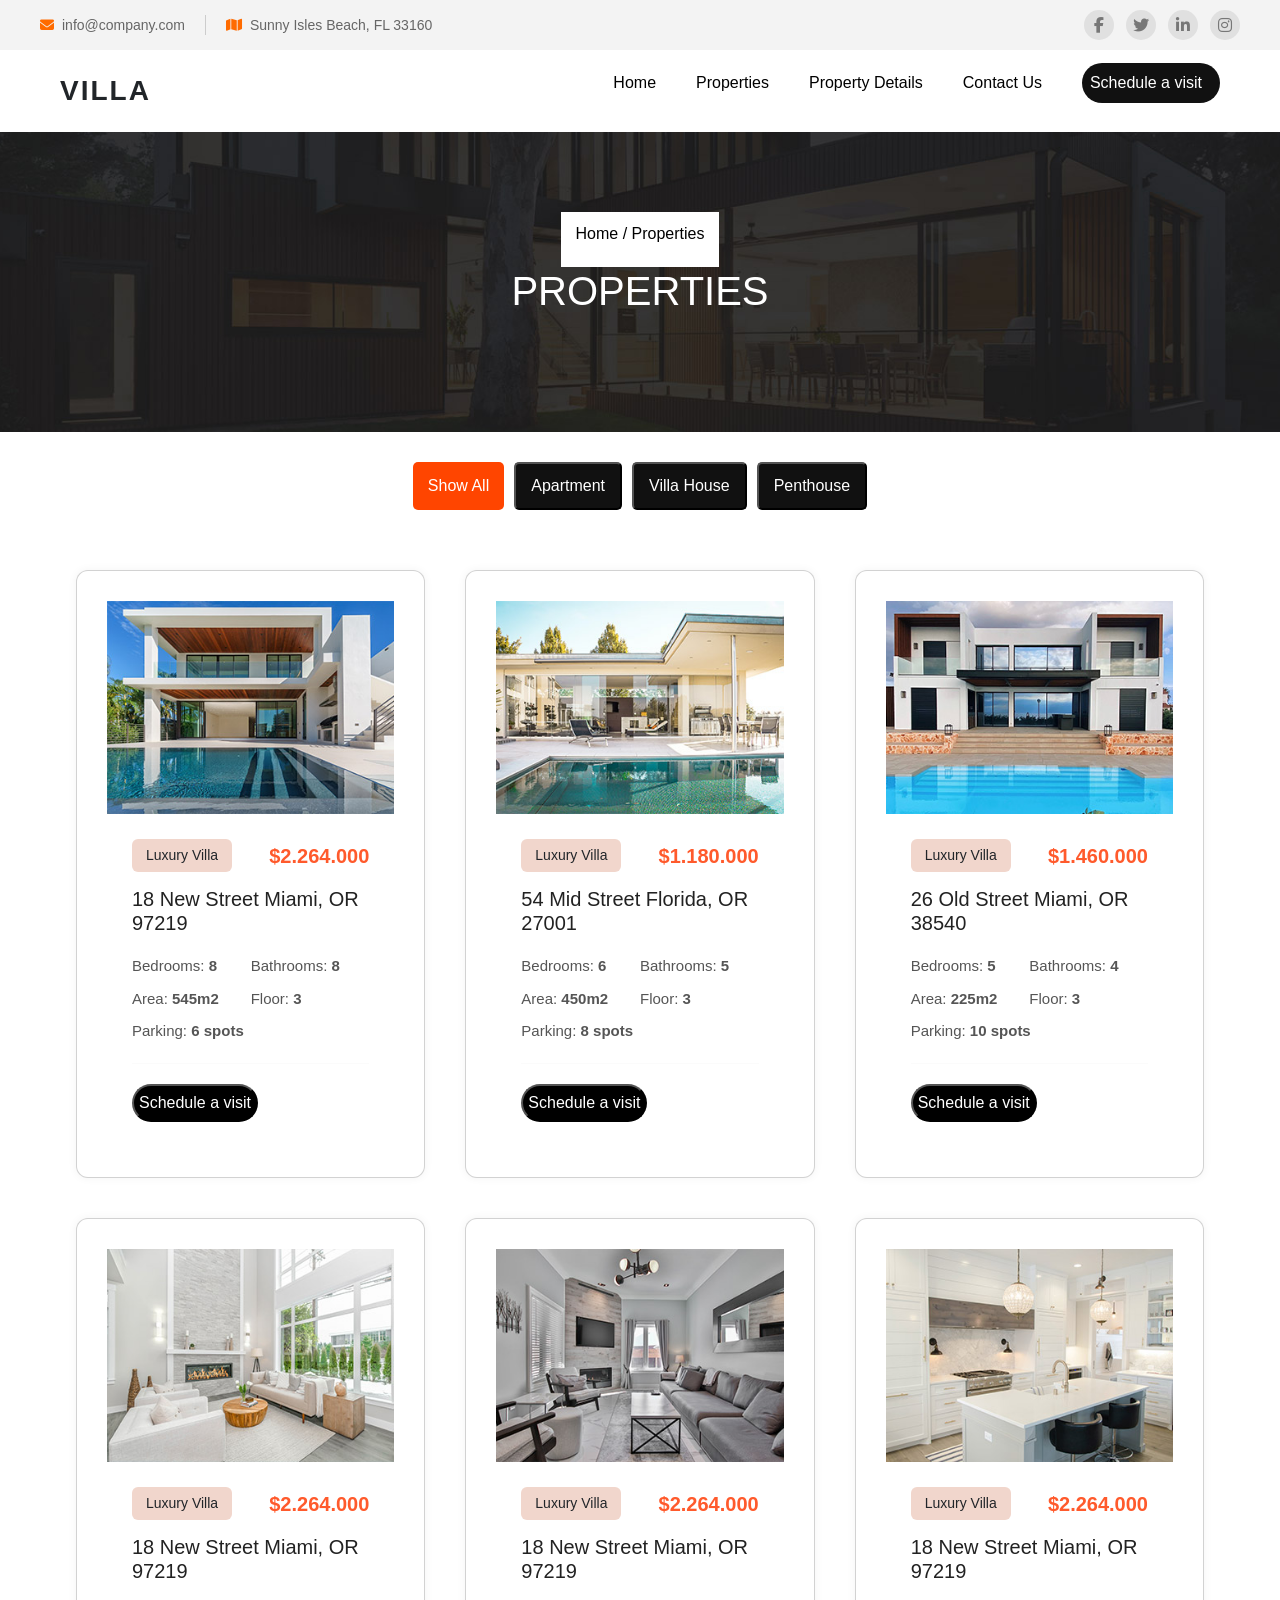
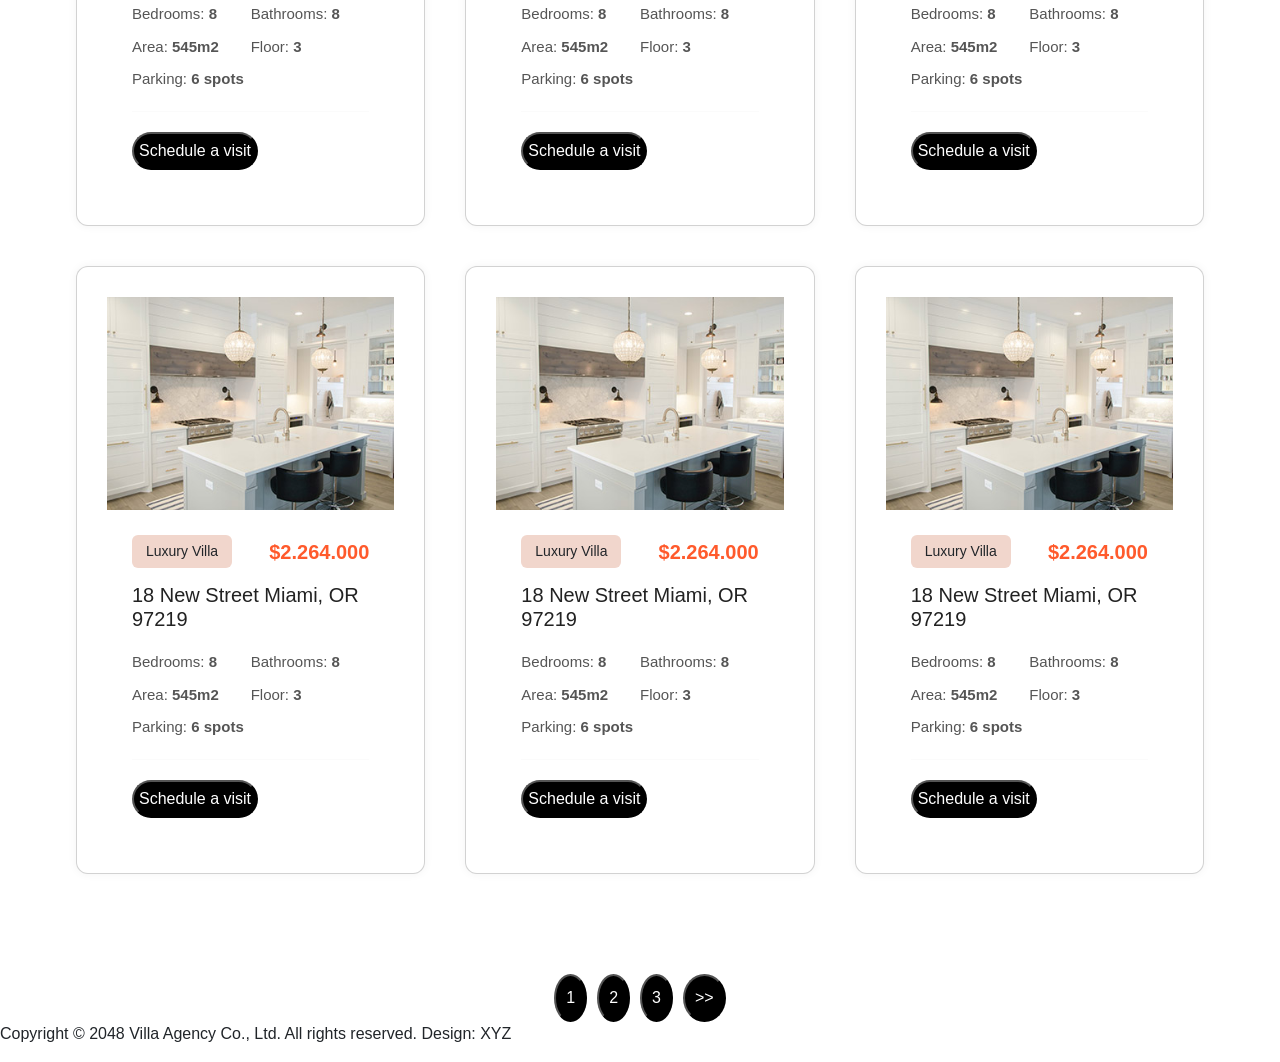
==== VILLA PROJECT/HTML and CSS Code/properties.html @ 14999560 "Add files via upload" ====
<!DOCTYPE html>
<html lang="en">
<head>
    <meta charset="UTF-8">
    <meta name="viewport" content="width=device-width, initial-scale=1.0">
    <title>Properties</title>
    <link
      rel="stylesheet"
      href="https://cdn.jsdelivr.net/npm/bootstrap@5.3.8/dist/css/bootstrap.min.css"
    />
    <link
      rel="stylesheet"
      href="https://cdnjs.cloudflare.com/ajax/libs/font-awesome/6.5.0/css/all.min.css"
    />
    <link rel="stylesheet" href="styles.css">
    
</head>
<body>
    <div class="top-navbar">
      <div class="left-section">
        <div class="contact-item">
          <i class="fas fa-envelope"></i>
          <span>info@company.com</span>
        </div>

        <div class="divider"></div>

        <div class="contact-item">
          <i class="fas fa-map"></i>
          <span>Sunny Isles Beach, FL 33160</span>
        </div>
      </div>

      <div class="right-section">
        <a href="#"><i class="fab fa-facebook-f"></i></a>
        <a href="#"><i class="fab fa-twitter"></i></a>
        <a href="#"><i class="fab fa-linkedin-in"></i></a>
        <a href="#"><i class="fab fa-instagram"></i></a>
      </div>
    </div>
    <div>
    <header class="main-header">
      <div class="logo">VILLA</div>

      <nav class="nav-menu">
        <a href="index.html" class="nav-menu">Home</a>
        <a href="properties.html" class="nav-menu">Properties</a>
        <a href="property-details.html" class="nav-menu">Property Details</a>
        <a href="Contact us.html" class="nav-menu">Contact Us</a>

        <a href="#" class="schedule-btn"> Schedule a visit </a>
      </nav>
    </div>

    <div class="bg-section" style="margin-bottom: 30px;">
        <div class="second-pageheading">
          <p>Home / Properties</p>
        </div>
        <div class="banner-title2">
          <h1>PROPERTIES</h1>
        </div>
    </div>
    <section>
        <div class="proper-buttton" style="display: flex;justify-content: center;gap: 10px;">
            <button class="button-proper">Show All</button>
            <button class="pro-button">Apartment</button>
            <button class="pro-button">Villa House</button>
            <button class="pro-button">Penthouse</button>
        </div>

        <div class="container">
        <!-- Card 1 -->
        <div class="card">
          <div class="image">
            <img src="./Images/property-01.jpg" alt="" />
          </div>

          <div class="card-body">
            <div class="top">
              <span class="tag">Luxury Villa</span>
              <span class="price">$2.264.000</span>
            </div>

            <h3>18 New Street Miami, OR 97219</h3>

            <div class="details">
              <span>Bedrooms: <b>8</b></span>
              <span>Bathrooms: <b>8</b></span>
              <span>Area: <b>545m2</b></span>
              <span>Floor: <b>3</b></span>
              <span>Parking: <b>6 spots</b></span>
            </div>

            <hr />

            <button class="card-bottons rounded-5" style="padding: 5px;background-color: black;color: white;">Schedule a visit</button>
          </div>
        </div>

        <!-- Card 2 -->
        <div class="card">
          <div class="image">
            <img src="./Images/property-02.jpg" alt="" />
          </div>

          <div class="card-body">
            <div class="top">
              <span class="tag">Luxury Villa</span>
              <span class="price">$1.180.000</span>
            </div>

            <h3>54 Mid Street Florida, OR 27001</h3>

            <div class="details">
              <span>Bedrooms: <b>6</b></span>
              <span>Bathrooms: <b>5</b></span>
              <span>Area: <b>450m2</b></span>
              <span>Floor: <b>3</b></span>
              <span>Parking: <b>8 spots</b></span>
            </div>

            <hr />

            <button class="card-bottons rounded-5" style="padding: 5px;background-color: black;color: white;">Schedule a visit</button>
          </div>
        </div>

        <!-- Card 3 -->
        <div class="card">
          <div class="image">
            <img src="./Images/property-03.jpg" alt="" />
          </div>

          <div class="card-body">
            <div class="top">
              <span class="tag">Luxury Villa</span>
              <span class="price">$1.460.000</span>
            </div>

            <h3>26 Old Street Miami, OR 38540</h3>

            <div class="details">
              <span>Bedrooms: <b>5</b></span>
              <span>Bathrooms: <b>4</b></span>
              <span>Area: <b>225m2</b></span>
              <span>Floor: <b>3</b></span>
              <span>Parking: <b>10 spots</b></span>
            </div>

            <hr />

            <button class="card-bottons rounded-5" style="padding: 5px;background-color: black;color: white;">Schedule a visit</button>
          </div>
        </div>
        <!-- Card 4 -->
        <div class="card">
          <div class="image">
            <img src="./Images/property-04.jpg" alt="" />
          </div>

          <div class="card-body">
            <div class="top">
              <span class="tag">Luxury Villa</span>
              <span class="price">$2.264.000</span>
            </div>

            <h3>18 New Street Miami, OR 97219</h3>

            <div class="details">
              <span>Bedrooms: <b>8</b></span>
              <span>Bathrooms: <b>8</b></span>
              <span>Area: <b>545m2</b></span>
              <span>Floor: <b>3</b></span>
              <span>Parking: <b>6 spots</b></span>
            </div>

            <hr />

            <button class="card-bottons rounded-5" style="padding: 5px;background-color: black;color: white;">Schedule a visit</button>
          </div>
        </div>
        <!-- Card 5 -->
        <div class="card">
          <div class="image">
            <img src="./Images/property-05.jpg" alt="" />
          </div>

          <div class="card-body">
            <div class="top">
              <span class="tag">Luxury Villa</span>
              <span class="price">$2.264.000</span>
            </div>

            <h3>18 New Street Miami, OR 97219</h3>

            <div class="details">
              <span>Bedrooms: <b>8</b></span>
              <span>Bathrooms: <b>8</b></span>
              <span>Area: <b>545m2</b></span>
              <span>Floor: <b>3</b></span>
              <span>Parking: <b>6 spots</b></span>
            </div>

            <hr />

           <button class="card-bottons rounded-5" style="padding: 5px;background-color: black;color: white;">Schedule a visit</button>
          </div>
        </div>
        <!-- Card 6 -->
        <div class="card">
          <div class="image">
            <img src="./Images/property-06.jpg" alt="" />
          </div>

          <div class="card-body">
            <div class="top">
              <span class="tag">Luxury Villa</span>
              <span class="price">$2.264.000</span>
            </div>

            <h3>18 New Street Miami, OR 97219</h3>

            <div class="details">
              <span>Bedrooms: <b>8</b></span>
              <span>Bathrooms: <b>8</b></span>
              <span>Area: <b>545m2</b></span>
              <span>Floor: <b>3</b></span>
              <span>Parking: <b>6 spots</b></span>
            </div>

            <hr />

            <button class="card-bottons rounded-5" style="padding: 5px;background-color: black;color: white;">Schedule a visit</button>
          </div>
        </div>
        <!-- Card 7 -->
        <div class="card">
          <div class="image">
            <img src="./Images/property-06.jpg" alt="" />
          </div>

          <div class="card-body">
            <div class="top">
              <span class="tag">Luxury Villa</span>
              <span class="price">$2.264.000</span>
            </div>

            <h3>18 New Street Miami, OR 97219</h3>

            <div class="details">
              <span>Bedrooms: <b>8</b></span>
              <span>Bathrooms: <b>8</b></span>
              <span>Area: <b>545m2</b></span>
              <span>Floor: <b>3</b></span>
              <span>Parking: <b>6 spots</b></span>
            </div>

            <hr />

            <button class="card-bottons rounded-5" style="padding: 5px;background-color: black;color: white;">Schedule a visit</button>
          </div>
        </div>
        <!-- Card 8 -->
        <div class="card">
          <div class="image">
            <img src="./Images/property-06.jpg" alt="" />
          </div>

          <div class="card-body">
            <div class="top">
              <span class="tag">Luxury Villa</span>
              <span class="price">$2.264.000</span>
            </div>

            <h3>18 New Street Miami, OR 97219</h3>

            <div class="details">
              <span>Bedrooms: <b>8</b></span>
              <span>Bathrooms: <b>8</b></span>
              <span>Area: <b>545m2</b></span>
              <span>Floor: <b>3</b></span>
              <span>Parking: <b>6 spots</b></span>
            </div>

            <hr />

            <button class="card-bottons rounded-5" style="padding: 5px;background-color: black;color: white;">Schedule a visit</button>
          </div>
        </div>
        <!-- Card 9 -->
        <div class="card">
          <div class="image">
            <img src="./Images/property-06.jpg" alt="" />
          </div>

          <div class="card-body">
            <div class="top">
              <span class="tag">Luxury Villa</span>
              <span class="price">$2.264.000</span>
            </div>

            <h3>18 New Street Miami, OR 97219</h3>

            <div class="details">
              <span>Bedrooms: <b>8</b></span>
              <span>Bathrooms: <b>8</b></span>
              <span>Area: <b>545m2</b></span>
              <span>Floor: <b>3</b></span>
              <span>Parking: <b>6 spots</b></span>
            </div>

            <hr />

            <button class="card-bottons rounded-5" style="padding: 5px;background-color: black;color: white;">Schedule a visit</button>
          </div>
        </div>
      </div>
    </section>
    <div class="page-number" style="display: flex;justify-content: center;gap: 10px;">
      <button class="pro-buttons">1</button>
      <button class="pro-buttons">2</button>
      <button class="pro-buttons">3</button>
      <button class="pro-buttons">>></button>
    </div>

     <footer class="footer-pro">
      <p>
        Copyright © 2048 Villa Agency Co., Ltd. All rights reserved.
        Design: XYZ
     </p>
    </footer>
     
</body>
</html>
---- VILLA PROJECT/HTML and CSS Code/styles.css ----
* {
  margin: 0;
  padding: 0;
  box-sizing: border-box;
  font-family: Arial, Helvetica, sans-serif;
}

/*nav bar*/

.top-navbar {
  background-color: #f3f3f3;
  padding: 10px 40px;
  display: flex;
  justify-content: space-between;
  align-items: center;
}

/*contact items*/

.left-section {
  display: flex;
  align-items: center;
  gap: 20px;
}

.contact-item {
  display: flex;
  align-items: center;
  gap: 8px;
  color: #666;
  font-size: 14px;
}

.contact-item i {
  color: #ff6b00;
}

.divider {
  width: 1px;
  height: 20px;
  background-color: #ccc;
}

/*socialmedia links*/

.right-section {
  display: flex;
  gap: 12px;
}

.right-section a {
  width: 30px;
  height: 30px;
  background-color: #e0e0e0;
  border-radius: 50%;
  display: flex;
  align-items: center;
  justify-content: center;
  text-decoration: none;
  color: #777;
  transition: 0.3s;
}

.right-section a:hover {
  background-color: #ff6b00;
  color: white;
}

/*header*/

.main-header {
  background: #ffffff;
  padding: 20px 60px;
  display: flex;
  align-items: center;
  justify-content: space-between;
}

/*logo*/

.logo {
  font-size: 28px;
  font-weight: 700;
  letter-spacing: 2px;
}

/*nav bar*/

.nav-menu {
  display: flex;
  gap: 40px;
  justify-content: flex-end;
}

.nav-menu a {
  text-decoration: none;
  font-size: 16px;
  font-weight: 500;
  transition: 0.3s;
}

.nav-menu {
  color: black;
}

.nav-menu a:hover {
  color: #ff6b00;
}

.nav-menu a::after {
  color: #ff6b00;
}

.schedule-btn {
  display:flex;
  align-items: center;
  text-decoration: none;
  background: #111;
  color: #fff;
  padding: 8px 18px 8px 8px;
  border-radius: 30px;
  font-size: 14px;
  gap: 10px;
  transition: 0.3s;
  position: relative;
  top: -8px;
}

.schedule-btn:hover {
  color: #ff6b00;
}

/*banner*/

.custom-caption {
  top: 50%;
  left: 8%;
  transform: translateY(-50%);
  bottom: auto;
  right: auto;
  text-align: left;
}

.location-badge {
  background: white;
  color: black;
  padding: 6px 15px;
  font-size: 14px;
  border-radius: 4px;
  display: inline-block;
  margin-bottom: 20px;
}

.highlight {
  color: #ff6b00;
  font-weight: 600;
}

.banner-title {
  font-size: 60px;
  font-weight: 800;
  color: white;
  line-height: 1.2;
}

/*featured part*/

@media (max-width: 992px) {
  .container {
    flex-direction: column;
  }

  .floating-icon {
    left: 20px;
  }
}
.featured {
  background: #f5f5f5;
  padding: 80px 0;
}

.container {
  width: 90%;
  max-width: 1200px;
  margin: auto;
  display: flex;
  gap: 50px;
  align-items: center;
}

.left {
  position: relative;
  flex: 1;
}

.main-img {
  width: 100%;
  border-radius: 10px;
}

.floating-icon {
  position: absolute;
  bottom: -30px;
  left: -20px;
  width: 90px;
  height: 90px;
  background: #ff6b00;
  border-radius: 50%;
  display: flex;
  align-items: center;
  justify-content: center;
}

.center {
  flex: 1.2;
}

.label {
  color: #ff6b00;
  font-weight: 600;
  font-size: 14px;
  margin-bottom: 10px;
}

.center h2 {
  font-size: 36px;
  font-weight: 800;
  margin-bottom: 30px;
}

.info-box {
  background: #eeeeee;
  padding: 25px;
  border-radius: 10px;
}

.info-title {
  color: #ff6b00;
  font-weight: 600;
  margin-bottom: 15px;
}

.info-text {
  font-size: 14px;
  color: #555;
  line-height: 1.6;
}

.blue {
  color: #007bff;
}

.link {
  font-weight: 500;
  margin: 15px 0;
  cursor: pointer;
}

.right {
  flex: 0.9;
}

.card {
  background: white;
  padding: 30px;
  border-radius: 15px;
  box-shadow: 0 15px 40px rgba(0, 0, 0, 0.05);
}

.item {
  display: flex;
  gap: 15px;
  align-items: center;
  padding: 20px 0;
  border-bottom: 1px solid #eee;
}

.item:last-child {
  border-bottom: none;
}

.item h4 {
  margin-bottom: 5px;
}

.item span {
  color: #777;
  font-size: 14px;
}

/*video on top of background*/

.video-section {
  background-image: url("./Images/video-bg.jpg");
  background-size: cover;
  background-position: center;
  padding: 80px 20px;
  color: white;
  height: 500px;
}

.small-title {
  color: orange;
  font-weight: bold;
  text-align: center;
}

.small-title-2 {
  text-align: center;
}

.video-box {
  position: relative;
  top: 50px;
  width: 1000px;
  height: 500px;
  margin: 40px auto;
}

.video-box img {
  width: 100%;
  border-radius: 10px;
}

.play-button {
  position: absolute;
  top: 50%;
  left: 50%;
  transform: translate(-50%, -50%);
  background: #f35525;
  opacity: 0.5;
  color: white;
  width: 60px;
  height: 60px;
  border-radius: 50%;
  line-height: 60px;
  font-size: 24px;
}

/*stats*/

.stats {
  margin-top: 300px;
  display: flex;
  justify-content: space-around;
}

.stat {
  display: inline-block;
  background: #ffe9e3;
  padding: 20px 40px;
  margin: 40px;
  border-radius: 8px;
  position: relative;
  width: auto;
}

.stat h2 {
  color: #f35525;
  margin: 0;
  font-weight: bold;
}

.dot {
  width: 30px;
  height: 30px;
  background: #f35525;
  border-radius: 50%;
  position: absolute;
  top: -8px;
  right: -8px;
}

/*best deals*/

.section {
  padding: 150px;
}

.top {
  display: flex;
  justify-content: space-between;
  align-items: center;
  margin-bottom: 40px;
}

.small {
  color: #ff5a2c;
  font-weight: bold;
}

.buttons button {
  background: black;
  color: white;
  border: none;
  padding: 12px 20px;
  margin-left: 10px;
  cursor: pointer;
  border-radius: 5px;
}

.buttons button:hover {
  background: #ff5a2c;
}

.content {
  display: flex;
  flex-wrap: wrap;
  justify-content: space-between;
  align-items: flex-start;
}

.info-box {
  background: white;
  padding: 25px;
  border-radius: 10px;
  width: 400px;
  box-shadow: 0 0 10px rgba(0, 0, 0, 0.1);
}

.row {
  display: flex;
  justify-content: space-between;
  padding: 12px 0;
  border-bottom: 1px solid #eee;
}

.row:last-child {
  border: none;
}

.image deal img {
  width: 420px;
  height: 420px;
  background: #ddd;
}

.extra {
  width: 300px;
}

.extra h3 {
  margin-top: 0;
}

.visit {
  background: black;
  color: white;
  border: none;
  padding: 12px 20px;
  border-radius: 20px;
  cursor: pointer;
}

.visit:hover {
  background: #ff5a2c;
}

html {
  scrollbar-width: none;
}

/*properties card*/

.small-heading {
  color: #ff5a2c;
  font-weight: bold;
  position: relative;
  left: 45%;
}

.properties-title p,
h2 {
  text-align: center;
}

.container {
  display: grid;
  grid-template-columns: repeat(3, 1fr);
  gap: 40px;
  margin-top: 60px;
  margin-bottom: 100px;
}

.card {
  background: #fff;
  border-radius: 12px;
  overflow: hidden;
  box-shadow: 0 0 10px rgba(0, 0, 0, 0.05);
}

.image img {
  width: 100%;
  height: auto;
  object-fit: cover;
  display: block;
}

.card-body {
  padding: 25px;
}

.top {
  display: flex;
  justify-content: space-between;
  align-items: center;
  margin-bottom: 15px;
}

.tag {
  background: #f1d6cc;
  padding: 6px 14px;
  border-radius: 6px;
  font-size: 14px;
}

.price {
  color: #ff5a2c;
  font-weight: bold;
  font-size: 20px;
}

.card-body h3 {
  margin-bottom: 20px;
  font-size: 20px;
  color: #222;
}

.details {
  display: grid;
  grid-template-columns: repeat(2, 1fr);
  row-gap: 10px;
  font-size: 15px;
  color: #555;
  margin-bottom: 20px;
}

.details span:nth-child(5) {
  grid-column: span 2;
}

hr {
  border: none;
  border-top: 1px solid #eee;
  margin-bottom: 20px;
}

.card-buttons {
  background: #111;
  color: white;
  border: none;
  padding: 12px 20px;
  border-radius: 50%;
  cursor: pointer;
  display: block;
  margin: auto;
  font-size: 14px;
}

/*contact us*/
.contact-section {
  background-image: url("./Images/contact-bg.jpg");
  background-size: cover;
  background-position: center;
  padding: 80px 20px;
  color: white;
  height: 500px;
}

.map-box{
width: 40%;
height: 360px;
border-radius:10px;
overflow:hidden;
position: relative;
top: 70px;
left: 80px;
}

.map-box iframe{
width:100%;
height:100%;
border:0;
}

.form-box{
width: 600px;
background:white;
padding:35px;
border-radius:12px;
box-shadow:0 10px 30px rgba(0,0,0,0.1);
position: relative;
left: 750px;
top: -290px;
}

.form-box form{
display:flex;
flex-direction:column;
}

.form-box label{
font-size:14px;
margin-bottom:8px;
margin-top:10px;
color:#333;
font-weight:500;
}

.form-box input,
.form-box textarea{
width:100%;
padding:14px 18px;
border:none;
background:#f5f5f5;
border-radius:25px;
font-size:14px;
outline:none;
margin-bottom:10px;
}

.form-box textarea{
height:120px;
border-radius:15px;
resize:none;
}

.form-box button{
margin-top:15px;
padding:12px 22px;
background:#1a1a1a;
color:white;
border:none;
border-radius:25px;
font-size:14px;
font-weight:600;
cursor:pointer;
width:140px;
}

.form-box button:hover{
background:#ff5a3c;
}

.contact-info{
display:flex;
gap:40px;
justify-content:center;
margin-top:40px;
}

.info-card{
display:flex;
align-items:center;
gap:18px;
background:white;
padding:22px 30px;
border-radius:10px;
box-shadow:0 6px 15px rgba(0,0,0,0.08);
width:260px;
}

.icon{
width:40px;
height:40px;
object-fit:contain;
}

.info-text h3{
font-size:16px;
font-weight:600;
margin:0;
color:#222;
}

.info-text p{
font-size:13px;
color:#888;
margin-top:4px;
}

.info-phone-email {
  position: relative;
  top: -500px;
  left: -400px;
}

/*footer*/

.footer{
background:#1f1f1f;
color:#ffffff;
text-align:center;
padding:35px 20px;
font-size:15px;
position: relative;
top: 550px;
}

.footer p{
margin:0;
opacity:0.9;
}

.bg-section{
  background-image: url("./Images/page-heading-bg.jpg");
  background-size: cover;
  background-position: center;
  padding: 80px 20px;
  color: white;
  height: 300px;
  text-align: center;
  
}

.second-pageheading {
  display: inline-block;
  color: black;
  background-color: white;
  padding: 10px 15px;
  padding-bottom: 5px;
  
}

.banner-title2 {
  font-weight: 800;
  font-size: 60px;
  font: 60px Arieal,Helvetica,sans-sarif;
  margin-bottom: 100px;
}

.proper-button {
  display: grid;
  justify-content: center;

}

.button-proper {
  background-color: orangered;
  border-radius: 5px;
  padding: 10px 15px;
  border: none;
  color: white;
}

.pro-button {
  background-color: #111;
  color: white;
  padding: 10px 15px;
  border-radius: 5px;
}

.pro-buttons {
  border-radius: 50%;
  padding: 10px;
  background-color: black;
  color: white;
}

.container-single {
  display: grid;
  grid-template-columns:2fr 1fr;
  justify-content: space-between;
  column-gap: 30px;
  margin-top: 30px;
  margin-bottom: 50px;
  padding: 0 100px;
}

.main-img-single {
  width: 100%;
  height: 460px;
}

.head-single{
  margin-left: 100px;
  margin-right: 500px;
}

.single-app {
  display: inline-block;
  background-color: #c8a287;
  border-radius: 5px;
  padding: 10px;
  padding-bottom: 5px;
}

.single-add h2{
  text-align: left;
  font-weight: bold;
  margin-top: 10px;
  margin-bottom: 20px;
}

.accordion-button::after {
  display: none !important;
}

.accordion-button:not(.collapsed)::after {
  display: none !important;
}

.parent-con {
  margin-left: 100px;
}

.title-con {
  color: orangered;
}

.subtitle-con {
  text-align: left;
  margin-bottom: 40px;
}

.child1-con {
  display: flex;
  flex-direction: column;
  margin-right: 700px;
  
}

.contact-info-con {
  display: flex;
  flex-direction: column;
  margin-top: 40px;
  gap: 40px;
}

.map-container {
    width: 100%;
    height: 100vh;
    position: relative;
    top: -400px;
}

.map-container iframe {
    width: 90%;
    height: 100%;
    border: 0;
}

.footer-con{
background:#1f1f1f;
color:#ffffff;
text-align:center;
padding:35px 20px;
font-size:15px;
position: relative;
top: -300px;
left: -50px;
}

.footer-con p{
margin:0;
opacity:0.9;
}

.footer-single{
background:#1f1f1f;
color:#ffffff;
text-align:center;
padding:35px 20px;
font-size:15px;
}

.footer-single p{
margin:0;
opacity:0.9;
}

.footerpro{
background:#ffffff;
color:#1f1f1f;
text-align:center;
padding:35px 20px;
font-size:15px;
position: relative;
left: 300px;
}

.footerpro p{
margin:0;
opacity:0.9;
}
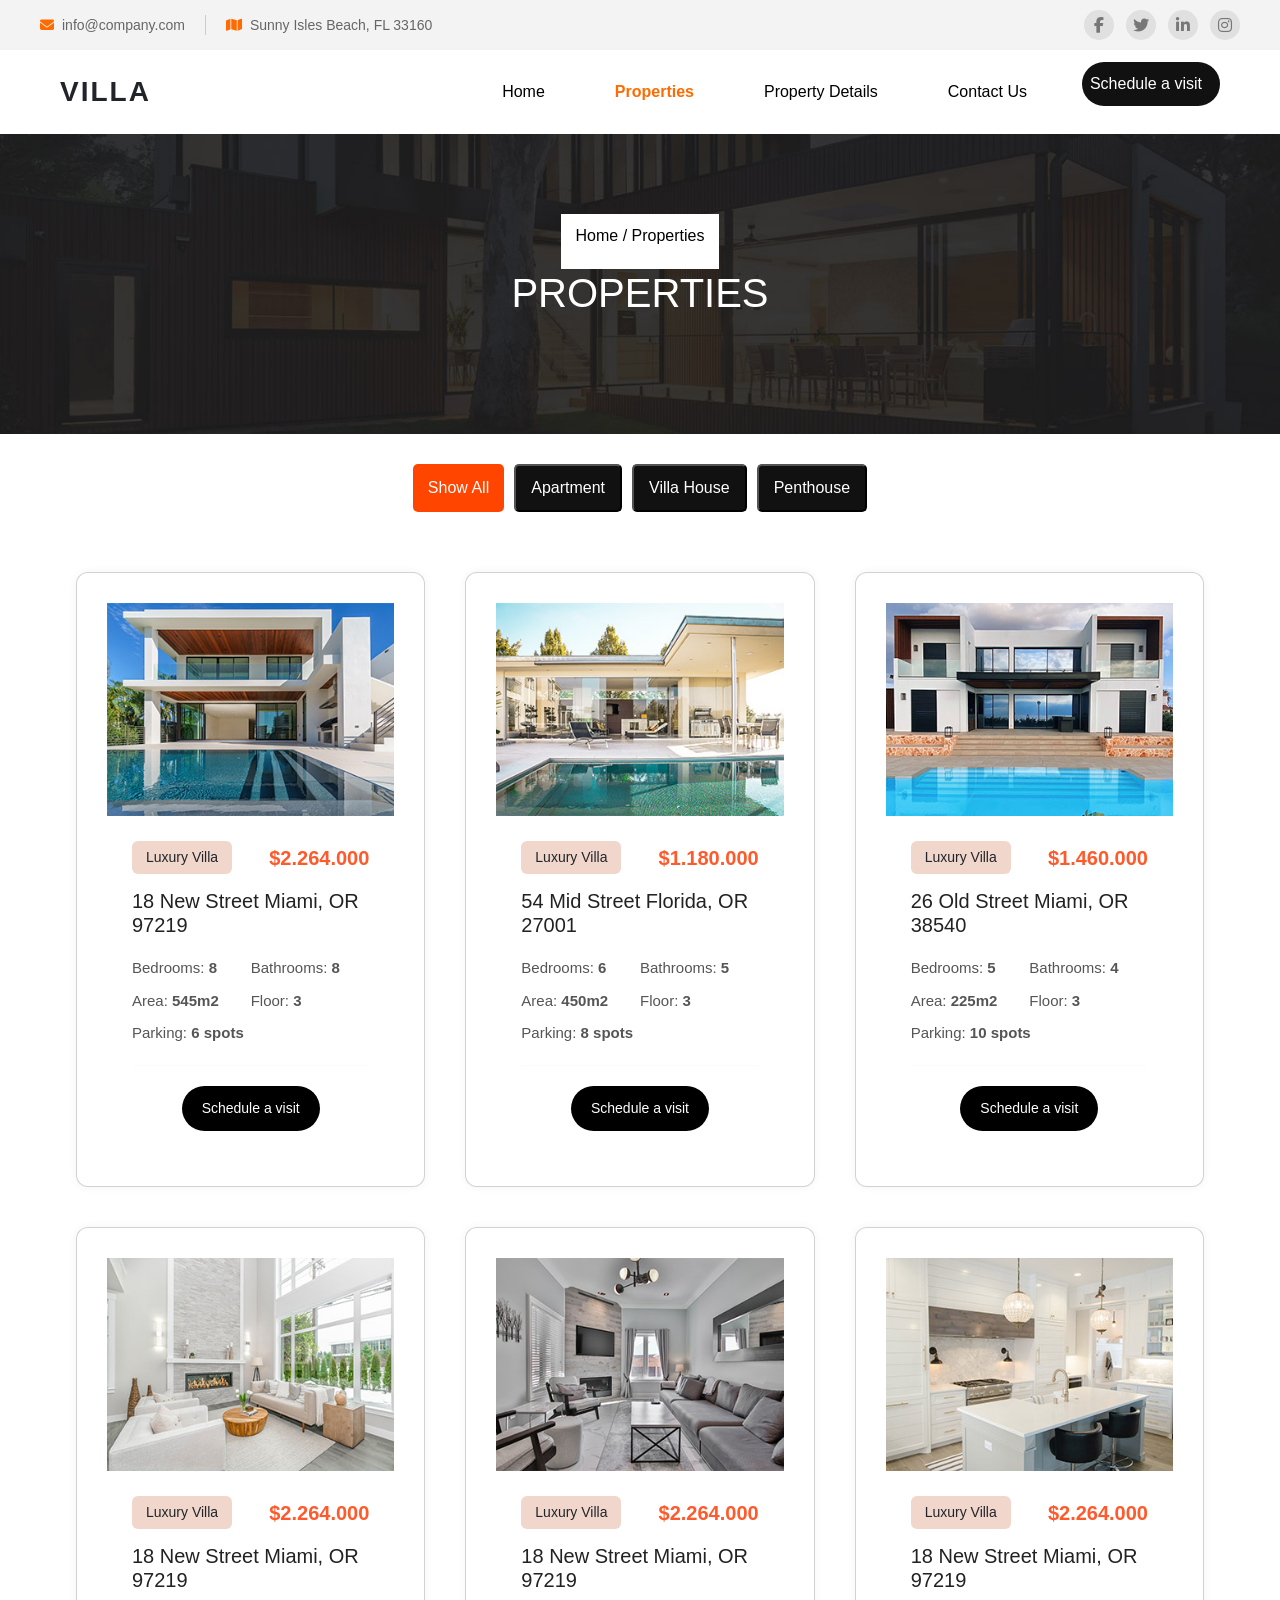
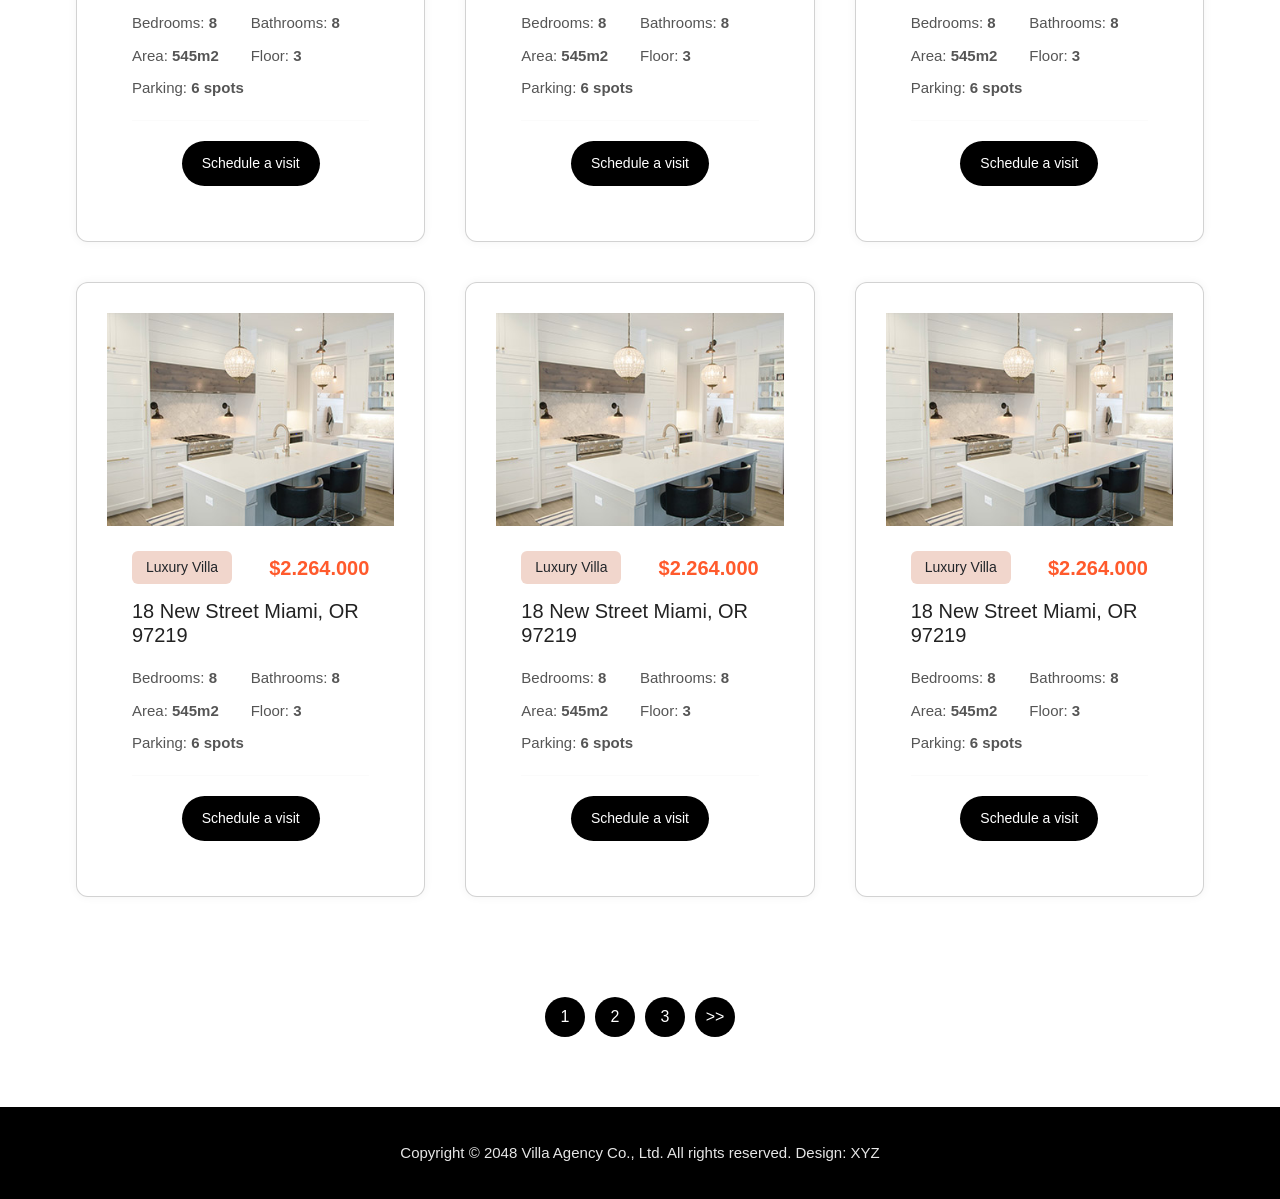
==== commit 455a7778: "Changed my static page into responsive page" ====
--- a/VILLA PROJECT/HTML and CSS Code/properties.html
+++ b/VILLA PROJECT/HTML and CSS Code/properties.html
@@ -43,14 +43,15 @@
       <div class="logo">VILLA</div>
 
       <nav class="nav-menu">
-        <a href="index.html" class="nav-menu">Home</a>
-        <a href="properties.html" class="nav-menu">Properties</a>
-        <a href="property-details.html" class="nav-menu">Property Details</a>
-        <a href="Contact us.html" class="nav-menu">Contact Us</a>
+        <a href="index.html" class="nav-menu nav-link">Home</a>
+        <a href="properties.html" class="nav-menu nav-link active">Properties</a>
+        <a href="property-details.html" class="nav-menu nav-link">Property Details</a>
+        <a href="contact-us.html" class="nav-menu nav-link">Contact Us</a>
 
         <a href="#" class="schedule-btn"> Schedule a visit </a>
       </nav>
-    </div>
+      </div>
+    </header>
 
     <div class="bg-section" style="margin-bottom: 30px;">
         <div class="second-pageheading">
@@ -93,7 +94,7 @@
 
             <hr />
 
-            <button class="card-bottons rounded-5" style="padding: 5px;background-color: black;color: white;">Schedule a visit</button>
+            <button class="card-bottons rounded-5">Schedule a visit</button>
           </div>
         </div>
 
@@ -121,7 +122,7 @@
 
             <hr />
 
-            <button class="card-bottons rounded-5" style="padding: 5px;background-color: black;color: white;">Schedule a visit</button>
+            <button class="card-bottons rounded-5">Schedule a visit</button>
           </div>
         </div>
 
@@ -149,7 +150,7 @@
 
             <hr />
 
-            <button class="card-bottons rounded-5" style="padding: 5px;background-color: black;color: white;">Schedule a visit</button>
+            <button class="card-bottons rounded-5">Schedule a visit</button>
           </div>
         </div>
         <!-- Card 4 -->
@@ -176,7 +177,7 @@
 
             <hr />
 
-            <button class="card-bottons rounded-5" style="padding: 5px;background-color: black;color: white;">Schedule a visit</button>
+            <button class="card-bottons rounded-5">Schedule a visit</button>
           </div>
         </div>
         <!-- Card 5 -->
@@ -203,7 +204,7 @@
 
             <hr />
 
-           <button class="card-bottons rounded-5" style="padding: 5px;background-color: black;color: white;">Schedule a visit</button>
+           <button class="card-bottons rounded-5">Schedule a visit</button>
           </div>
         </div>
         <!-- Card 6 -->
@@ -230,7 +231,7 @@
 
             <hr />
 
-            <button class="card-bottons rounded-5" style="padding: 5px;background-color: black;color: white;">Schedule a visit</button>
+            <button class="card-bottons rounded-5">Schedule a visit</button>
           </div>
         </div>
         <!-- Card 7 -->
@@ -257,7 +258,7 @@
 
             <hr />
 
-            <button class="card-bottons rounded-5" style="padding: 5px;background-color: black;color: white;">Schedule a visit</button>
+            <button class="card-bottons rounded-5">Schedule a visit</button>
           </div>
         </div>
         <!-- Card 8 -->
@@ -284,7 +285,7 @@
 
             <hr />
 
-            <button class="card-bottons rounded-5" style="padding: 5px;background-color: black;color: white;">Schedule a visit</button>
+            <button class="card-bottons rounded-5">Schedule a visit</button>
           </div>
         </div>
         <!-- Card 9 -->
@@ -311,7 +312,7 @@
 
             <hr />
 
-            <button class="card-bottons rounded-5" style="padding: 5px;background-color: black;color: white;">Schedule a visit</button>
+            <button class="card-bottons rounded-5">Schedule a visit</button>
           </div>
         </div>
       </div>
--- a/VILLA PROJECT/HTML and CSS Code/styles.css
+++ b/VILLA PROJECT/HTML and CSS Code/styles.css
@@ -5,6 +5,10 @@
   font-family: Arial, Helvetica, sans-serif;
 }
 
+body {
+  overflow-x: hidden;
+}
+
 /*nav bar*/
 
 .top-navbar {
@@ -112,7 +116,7 @@
 }
 
 .schedule-btn {
-  display:flex;
+  display: flex;
   align-items: center;
   text-decoration: none;
   background: #111;
@@ -260,7 +264,7 @@
   flex: 0.9;
 }
 
-.card {
+.container .card {
   background: white;
   padding: 30px;
   border-radius: 15px;
@@ -327,14 +331,28 @@
   top: 50%;
   left: 50%;
   transform: translate(-50%, -50%);
-  background: #f35525;
-  opacity: 0.5;
-  color: white;
-  width: 60px;
-  height: 60px;
+  width: 70px;
+  height: 70px;
+  background: white;
   border-radius: 50%;
-  line-height: 60px;
-  font-size: 24px;
+  display: flex;
+  align-items: center;
+  justify-content: center;
+  color: #f35525;
+  font-size: 22px;
+  cursor: pointer;
+  z-index: 2;
+}
+
+/* glowing ring around button */
+.play-button::before {
+  content: "";
+  position: absolute;
+  width: 95px;
+  height: 95px;
+  border-radius: 50%;
+  background: rgba(243, 85, 37, 0.3);
+  z-index: -1;
 }
 
 /*stats*/
@@ -393,7 +411,7 @@
   background: black;
   color: white;
   border: none;
-  padding: 12px 20px;
+  padding: 12px 5px;
   margin-left: 10px;
   cursor: pointer;
   border-radius: 5px;
@@ -429,7 +447,7 @@
   border: none;
 }
 
-.image deal img {
+.image .deal img {
   width: 420px;
   height: 420px;
   background: #ddd;
@@ -482,7 +500,7 @@
   margin-bottom: 100px;
 }
 
-.card {
+.container .card {
   background: #fff;
   border-radius: 12px;
   overflow: hidden;
@@ -545,8 +563,8 @@
   margin-bottom: 20px;
 }
 
-.card-buttons {
-  background: #111;
+.container button {
+  background: black;
   color: white;
   border: none;
   padding: 12px 20px;
@@ -564,145 +582,141 @@
   background-position: center;
   padding: 80px 20px;
   color: white;
+  margin-bottom:100px;
   height: 500px;
 }
 
-.map-box{
-width: 40%;
-height: 360px;
-border-radius:10px;
-overflow:hidden;
-position: relative;
-top: 70px;
-left: 80px;
-}
-
-.map-box iframe{
-width:100%;
-height:100%;
-border:0;
-}
-
-.form-box{
-width: 600px;
-background:white;
-padding:35px;
-border-radius:12px;
-box-shadow:0 10px 30px rgba(0,0,0,0.1);
-position: relative;
-left: 750px;
-top: -290px;
-}
-
-.form-box form{
-display:flex;
-flex-direction:column;
-}
-
-.form-box label{
-font-size:14px;
-margin-bottom:8px;
-margin-top:10px;
-color:#333;
-font-weight:500;
+.map-box {
+  width: 100%;
+  max-width: 500px;
+  height: 360px;
+  border-radius: 10px;
+  overflow: hidden;
+}
+
+.map-box iframe {
+  width: 100%;
+  height: 100%;
+  border: 0;
+}
+
+.form-box {
+  width: 100%;
+  background: white;
+  padding: 35px;
+  border-radius: 12px;
+  box-shadow: 0 10px 30px rgba(0, 0, 0, 0.1);
+}
+
+.form-box form {
+  display: flex;
+  flex-direction: column;
+}
+
+.form-box label {
+  font-size: 14px;
+  margin-bottom: 8px;
+  margin-top: 10px;
+  color: #333;
+  font-weight: 500;
 }
 
 .form-box input,
-.form-box textarea{
-width:100%;
-padding:14px 18px;
-border:none;
-background:#f5f5f5;
-border-radius:25px;
-font-size:14px;
-outline:none;
-margin-bottom:10px;
-}
-
-.form-box textarea{
-height:120px;
-border-radius:15px;
-resize:none;
-}
-
-.form-box button{
-margin-top:15px;
-padding:12px 22px;
-background:#1a1a1a;
-color:white;
-border:none;
-border-radius:25px;
-font-size:14px;
-font-weight:600;
-cursor:pointer;
-width:140px;
-}
-
-.form-box button:hover{
-background:#ff5a3c;
-}
-
-.contact-info{
-display:flex;
-gap:40px;
-justify-content:center;
-margin-top:40px;
-}
-
-.info-card{
-display:flex;
-align-items:center;
-gap:18px;
-background:white;
-padding:22px 30px;
-border-radius:10px;
-box-shadow:0 6px 15px rgba(0,0,0,0.08);
-width:260px;
-}
-
-.icon{
-width:40px;
-height:40px;
-object-fit:contain;
-}
-
-.info-text h3{
-font-size:16px;
-font-weight:600;
-margin:0;
-color:#222;
-}
-
-.info-text p{
-font-size:13px;
-color:#888;
-margin-top:4px;
+.form-box textarea {
+  width: 100%;
+  padding: 14px 18px;
+  border: none;
+  background: #f5f5f5;
+  border-radius: 25px;
+  font-size: 14px;
+  outline: none;
+  margin-bottom: 10px;
+}
+
+.form-box textarea {
+  height: 120px;
+  border-radius: 15px;
+  resize: none;
+}
+
+.form-box button {
+  margin-top: 15px;
+  padding: 12px 22px;
+  background: #1a1a1a;
+  color: white;
+  border: none;
+  border-radius: 25px;
+  font-size: 14px;
+  font-weight: 600;
+  cursor: pointer;
+  width: 140px;
+}
+
+.form-box button:hover {
+  background: #ff5a3c;
+}
+
+.contact-info {
+  display: flex;
+  gap: 40px;
+  justify-content: center;
+  margin-top: 40px;
+}
+
+.info-card {
+  display: flex;
+  align-items: center;
+  gap: 18px;
+  background: white;
+  padding: 22px 30px;
+  border-radius: 10px;
+  box-shadow: 0 6px 15px rgba(0, 0, 0, 0.08);
+  width: 260px;
+}
+
+.icon {
+  width: 40px;
+  height: 40px;
+  object-fit: contain;
+}
+
+.info-text h3 {
+  font-size: 16px;
+  font-weight: 600;
+  margin: 0;
+  color: #222;
+}
+
+.info-text p {
+  font-size: 13px;
+  color: #888;
+  margin-top: 4px;
 }
 
 .info-phone-email {
+  margin-top: 40px;
+  display: flex;
+  justify-content: center;
+}
+
+/*footer*/
+
+.footer {
+  background: #1f1f1f;
+  color: #ffffff;
+  text-align: center;
+  padding: 35px 20px;
+  font-size: 15px;
   position: relative;
-  top: -500px;
-  left: -400px;
-}
-
-/*footer*/
-
-.footer{
-background:#1f1f1f;
-color:#ffffff;
-text-align:center;
-padding:35px 20px;
-font-size:15px;
-position: relative;
-top: 550px;
-}
-
-.footer p{
-margin:0;
-opacity:0.9;
-}
-
-.bg-section{
+  top: 350px;
+}
+
+.footer p {
+  margin: 0;
+  opacity: 0.9;
+}
+
+.bg-section {
   background-image: url("./Images/page-heading-bg.jpg");
   background-size: cover;
   background-position: center;
@@ -710,7 +724,6 @@
   color: white;
   height: 300px;
   text-align: center;
-  
 }
 
 .second-pageheading {
@@ -719,20 +732,21 @@
   background-color: white;
   padding: 10px 15px;
   padding-bottom: 5px;
-  
 }
 
 .banner-title2 {
   font-weight: 800;
   font-size: 60px;
-  font: 60px Arieal,Helvetica,sans-sarif;
+  font:
+    60px Arieal,
+    Helvetica,
+    sans-sarif;
   margin-bottom: 100px;
 }
 
 .proper-button {
   display: grid;
   justify-content: center;
-
 }
 
 .button-proper {
@@ -751,15 +765,17 @@
 }
 
 .pro-buttons {
+  width: 40px;
+  height: 40px;
   border-radius: 50%;
-  padding: 10px;
-  background-color: black;
+  background: black;
   color: white;
+  border: none;
 }
 
 .container-single {
   display: grid;
-  grid-template-columns:2fr 1fr;
+  grid-template-columns: 2fr 1fr;
   justify-content: space-between;
   column-gap: 30px;
   margin-top: 30px;
@@ -769,10 +785,10 @@
 
 .main-img-single {
   width: 100%;
-  height: 460px;
-}
-
-.head-single{
+  height: auto;
+}
+
+.head-single {
   margin-left: 100px;
   margin-right: 500px;
 }
@@ -785,7 +801,7 @@
   padding-bottom: 5px;
 }
 
-.single-add h2{
+.single-add h2 {
   text-align: left;
   font-weight: bold;
   margin-top: 10px;
@@ -802,6 +818,14 @@
 
 .parent-con {
   margin-left: 100px;
+  margin-right: 100px;
+  display: flex;
+  justify-content: space-between;
+  gap: 40px;
+  max-width: 1200px;
+  margin: auto;
+  padding: 40px 20px;
+  margin-bottom: 80px;
 }
 
 .title-con {
@@ -811,75 +835,506 @@
 .subtitle-con {
   text-align: left;
   margin-bottom: 40px;
+  font-size: 40px;
+  line-height: 56px;
+  font-weight: 700;
+  text-transform: capitalize;
 }
 
 .child1-con {
   display: flex;
   flex-direction: column;
-  margin-right: 700px;
-  
 }
 
 .contact-info-con {
   display: flex;
+  gap: 40px;
+  justify-content: center;
+  margin-top: 40px;
+  flex-wrap: wrap;
+}
+
+.map-container {
+  width: 85%;
+  height: 520px;
+  margin: auto;
+  border-radius: 12px;
+  overflow: hidden;
+}
+
+.footer-con {
+  background: #1f1f1f;
+  color: #ffffff;
+  text-align: center;
+  padding: 35px 20px;
+  font-size: 15px;
+  margin-top: 140px;
+}
+
+.footer-con p {
+  margin: 0;
+  opacity: 0.9;
+}
+
+.footer-single {
+  background: #1f1f1f;
+  color: #ffffff;
+  text-align: center;
+  padding: 35px 20px;
+  font-size: 15px;
+}
+
+.footer-single p {
+  margin: 0;
+  opacity: 0.9;
+}
+
+.footer-pro {
+  background: black;
+  color: white;
+  text-align: center;
+  padding: 35px 20px;
+  font-size: 15px;
+  position: relative;
+  top: 70px;
+}
+
+.footer-pro p {
+  margin: 0;
+  opacity: 0.9;
+}
+
+.container-single .item {
+  padding-left: 50px;
+}
+
+/* contact form changes*/
+
+.child1-con,
+.child2-con {
+  flex: 1;
+}
+
+/*map changes*/
+
+.maps {
+  margin-top: 40px;
+}
+
+/* Responsive page changes */
+
+img {
+  max-width: 100%;
+  height: auto;
+}
+
+.video-box {
+  width: 100%;
+  max-width: 1000px;
+  height: auto;
+}
+
+.video-box img {
+  width: 100%;
+}
+
+/* Featured section */
+
+@media (max-width: 992px) {
+  .container {
+    display: flex;
+    flex-direction: column;
+    gap: 30px;
+  }
+
+  .left,
+  .center,
+  .right {
+    width: 100%;
+  }
+
+  .center h2 {
+    font-size: 28px;
+  }
+}
+
+/* Stat section */
+
+@media (max-width: 768px) {
+  .stats {
+    flex-direction: column;
+    align-items: center;
+    margin-top: 100px;
+  }
+
+  .stat {
+    width: 80%;
+    margin: 15px 0;
+  }
+}
+
+/* Best Deal section */
+
+@media (max-width: 992px) {
+  .section {
+    padding: 60px 20px;
+  }
+
+  .top {
+    flex-direction: column;
+    gap: 20px;
+    text-align: center;
+  }
+
+  .content {
+    flex-direction: column;
+    align-items: center;
+    gap: 30px;
+  }
+
+  .info-box,
+  .extra {
+    width: 100%;
+  }
+}
+
+/* Properties Card */
+
+.container {
+  grid-template-columns: repeat(3, 1fr);
+}
+
+.container {
+  display: grid;
+  grid-template-columns: repeat(auto-fit, minmax(280px, 1fr));
+  gap: 40px;
+}
+
+/* Contact Form */
+
+@media (max-width: 992px) {
+  .map-box {
+    width: 100%;
+    left: 0;
+    top: 0;
+    margin-bottom: 30px;
+  }
+
+  .form-box {
+    width: 100%;
+    left: 0;
+    top: 0;
+  }
+
+  .contact-info {
+    flex-direction: column;
+    align-items: center;
+  }
+
+  .contact-section {
+    height: auto;
+    padding: 60px 20px;
+  }
+
+  @media (max-width: 768px) {
+    .parent-con {
+      flex-direction: column;
+    }
+
+    .child1-con,
+    .child2-con {
+      width: 100%;
+    }
+
+    .subtitle-con {
+      font-size: 32px;
+      line-height: 42px;
+    }
+  }
+}
+
+/* Nav Bar */
+
+@media (max-width: 768px) {
+  .top-navbar {
+    flex-direction: column;
+    gap: 10px;
+    text-align: center;
+  }
+
+  .main-header {
+    flex-direction: column;
+    gap: 20px;
+    padding: 20px;
+  }
+
+  .nav-menu {
+    flex-wrap: wrap;
+    justify-content: center;
+    gap: 20px;
+  }
+
+  .schedule-btn {
+    top: 0;
+  }
+
+  .banner-title {
+    font-size: 36px;
+  }
+}
+
+/* Property details changes for responsive */
+
+/* ===== SINGLE PROPERTY SECTION ===== */
+
+.container-single {
+  display: grid;
+  grid-template-columns: 2fr 1fr;
+  gap: 40px;
+  padding: 0 80px;
+}
+
+@media (max-width: 992px) {
+  .container-single {
+    grid-template-columns: 1fr;
+    padding: 0 30px;
+  }
+
+  .right {
+    margin-top: 30px;
+  }
+}
+
+/* ===== PROPERTY TEXT SECTION ===== */
+
+.head-single {
+  margin-left: 100px;
+  margin-right: 100px;
+}
+
+@media (max-width: 992px) {
+  .head-single {
+    margin-left: 30px;
+    margin-right: 30px;
+  }
+}
+
+/* ===== BEST DEAL SECTION ===== */
+
+.section {
+  padding: 100px 80px;
+}
+
+@media (max-width: 992px) {
+  .section {
+    padding: 60px 20px;
+  }
+
+  .top {
+    flex-direction: column;
+    gap: 20px;
+    text-align: center;
+  }
+
+  .content {
+    flex-direction: column;
+    gap: 30px;
+  }
+
+  .info-box,
+  .extra {
+    width: 100%;
+  }
+
+  .image.deal img {
+    width: 100%;
+    height: auto;
+  }
+}
+
+/* ===== NAVBAR ===== */
+
+@media (max-width: 768px) {
+  .top-navbar {
+    flex-direction: column;
+    gap: 10px;
+    text-align: center;
+  }
+
+  .main-header {
+    flex-direction: column;
+    gap: 20px;
+    padding: 20px;
+  }
+
+  .nav-menu {
+    flex-wrap: wrap;
+    justify-content: center;
+    gap: 15px;
+  }
+}
+
+/* ===== BANNER ===== */
+
+@media (max-width: 768px) {
+  .banner-title2 {
+    font-size: 36px;
+  }
+
+  .bg-section {
+    height: auto;
+    padding: 60px 20px;
+  }
+}
+
+/* ===== IMAGE FIX ===== */
+
+img {
+  max-width: 100%;
+  height: auto;
+  display: block;
+}
+
+/* ===== BUTTON GROUP ===== */
+
+.buttons {
+  display: flex;
+  flex-wrap: wrap;
+  gap: 10px;
+  justify-content: center;
+}
+
+/* ===== CARD INFO ===== */
+
+.info-box {
+  width: 100%;
+  max-width: 400px;
+}
+
+/* ===== EXTRA SECTION ===== */
+
+.extra {
+  max-width: 400px;
+}
+
+/* Home page accordion change */
+
+/* FEATURED ACCORDION FIX */
+
+.info-box .accordion-item {
+  border: none;
+  background: white;
+  border-bottom: 1px solid #ddd;
+}
+
+.info-box .accordion-button {
+  background: white;
+  color: #222;
+  font-weight: 600;
+  box-shadow: none;
+  padding: 15px;
+}
+
+.info-box .accordion-button:not(.collapsed) {
+  background: white;
+  color: #ff6b00;
+  box-shadow: none;
+}
+
+.info-box .accordion-body {
+  background: white;
+  font-size: 14px;
+  line-height: 1.6;
+}
+
+/* remove bootstrap arrow */
+.info-box .accordion-button::after {
+  display: none;
+}
+
+/* map box and form box change */
+
+.contact-container {
+display:flex;
+justify-content:center;
+gap:40px;
+align-items:flex-start;
+flex-wrap:wrap;
+margin-top:-150px;
+position:relative;
+z-index:2;
+
+}
+
+.map-box {
+width:100%;
+max-width:600px;
+
+}
+
+.form-box {
+  width: 450px;
+}
+
+.contact-container {
+  display: flex;
+  justify-content: center;
+  gap: 40px;
+  align-items: flex-start;
+  flex-wrap: wrap;
+  margin-top: 50px;
+}
+
+.map-area {
+  display: flex;
   flex-direction: column;
-  margin-top: 40px;
-  gap: 40px;
-}
-
-.map-container {
-    width: 100%;
-    height: 100vh;
-    position: relative;
-    top: -400px;
-}
-
-.map-container iframe {
-    width: 90%;
-    height: 100%;
-    border: 0;
-}
-
-.footer-con{
-background:#1f1f1f;
-color:#ffffff;
-text-align:center;
-padding:35px 20px;
-font-size:15px;
-position: relative;
-top: -300px;
-left: -50px;
-}
-
-.footer-con p{
-margin:0;
-opacity:0.9;
-}
-
-.footer-single{
-background:#1f1f1f;
-color:#ffffff;
-text-align:center;
-padding:35px 20px;
-font-size:15px;
-}
-
-.footer-single p{
-margin:0;
-opacity:0.9;
-}
-
-.footerpro{
-background:#ffffff;
-color:#1f1f1f;
-text-align:center;
-padding:35px 20px;
-font-size:15px;
-position: relative;
-left: 300px;
-}
-
-.footerpro p{
-margin:0;
-opacity:0.9;
+  gap: 25px;
+  max-width: 500px;
+  width: 100%;
+}
+
+.map-box {
+  width: 100%;
+  height: 360px;
+  border-radius: 10px;
+  overflow: hidden;
+}
+
+.map-box iframe {
+  width: 100%;
+  height: 100%;
+  border: 0;
+}
+
+.contact-info {
+  display: flex;
+  gap: 20px;
+}
+
+.info-card {
+  flex: 1;
+}
+
+/* nav link highlight */
+
+.nav-link {
+  text-decoration: none;
+  color: black;
+  padding: 10px 15px;
+}
+
+.nav-link.active {
+  color: #ff6b00;
+  font-weight: 600;
+}
+
+
+body{
+  display:flex;
+  flex-direction:column;
+  min-height:100vh;
+}
+
+footer{
+  margin-top:auto;
 }
